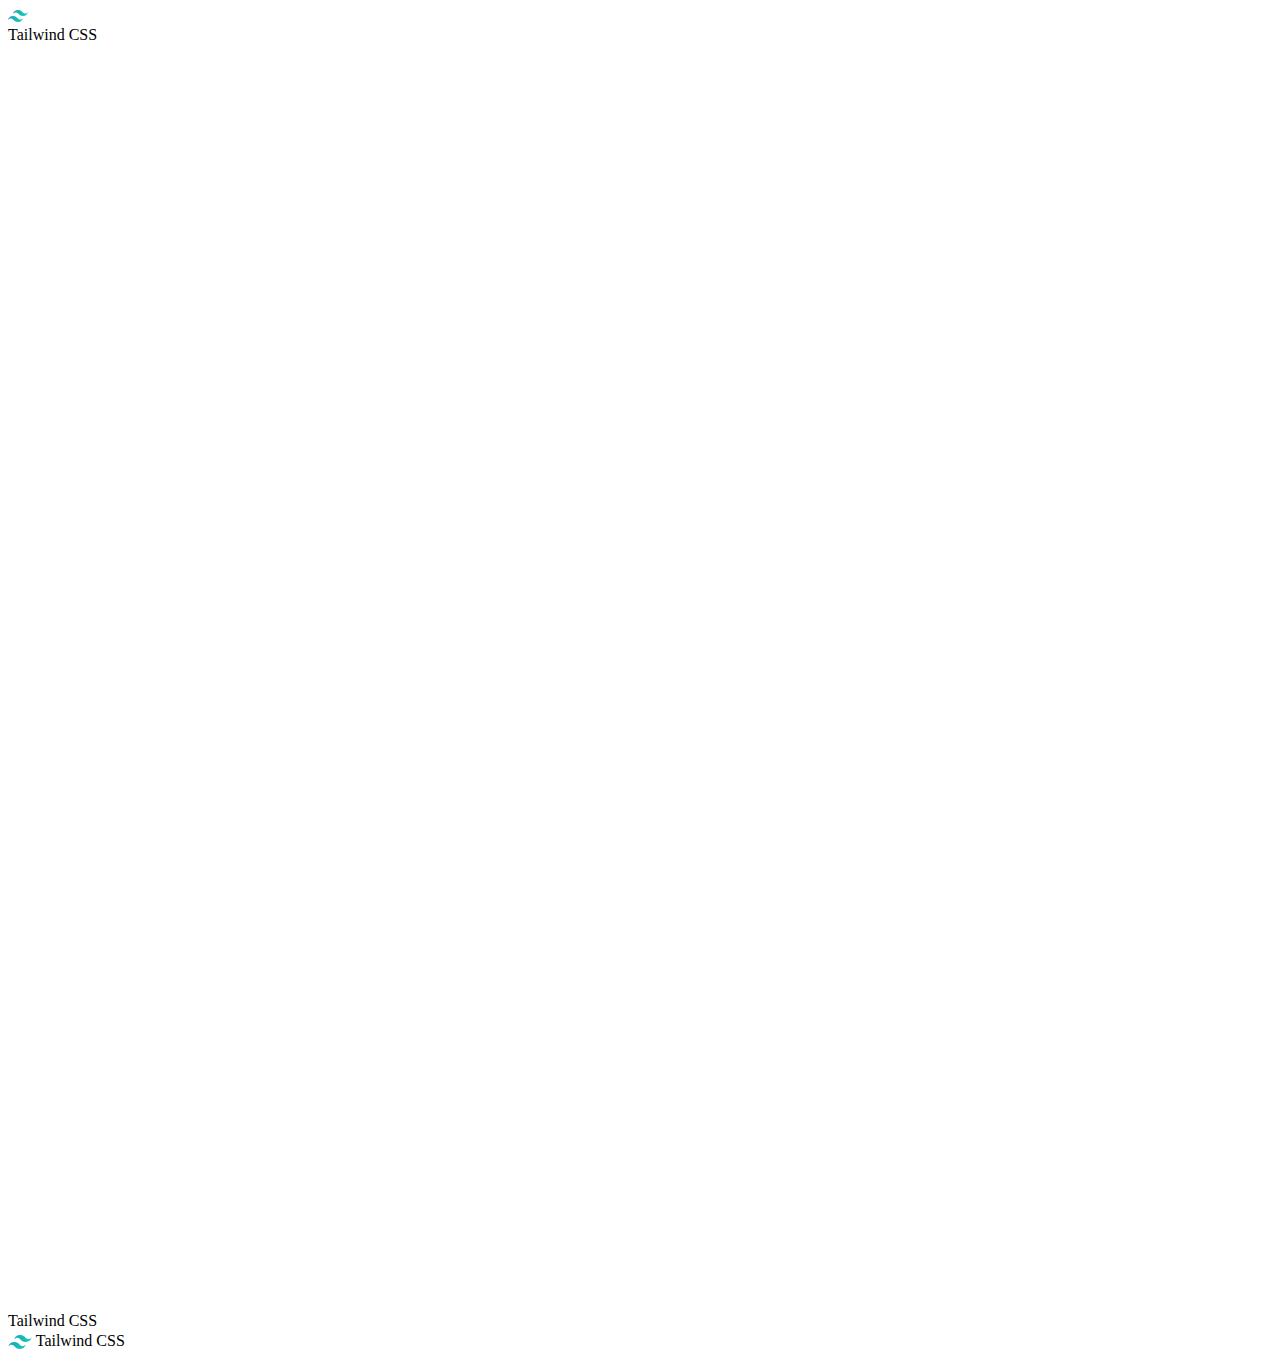
==== p.html @ 1f1ba181 "guardando cambios" ====
<!DOCTYPE html>
<html lang="es">
<head>
    <meta charset="UTF-8">
    <meta name="viewport" content="width=device-width, initial-scale=1.0">
    <title>Mostrar SVG de Tailwind CSS</title>
    <style>
        .tailwind-icon {
            display: inline-block;
            width: 24px;
            height: 24px;
            background: url('svg/tailwind-css.svg') no-repeat center center;
            background-size: contain;
            vertical-align: middle;
        }
    </style>
</head>
<body>
    <!-- Opción 1: Usar una etiqueta <img> -->
    <div class="interes">
        <img src="svg/tailwind-css.svg" style="text-align: center;" alt="Tailwind CSS" width="20px"; height: 24px;> <br>
        <span class="lenguajes">Tailwind CSS</span>
    </div>

    <!-- Opción 2: Incrustar el SVG directamente en el HTML -->
    <div class="interes">
        <svg xmlns="http://www.w3.org/2000/svg" viewBox="0 0 24 24" fill="currentColor">
            <!-- Aquí pega el contenido del archivo tailwind.svg -->
        </svg>
        <span class="lenguajes">Tailwind CSS</span>
    </div>

    <!-- Opción 3: Usar CSS para establecer la imagen de fondo -->
    <div class="interes">
        <span class="tailwind-icon"></span>
        <span class="lenguajes">Tailwind CSS</span>
    </div>
</body>
</html>
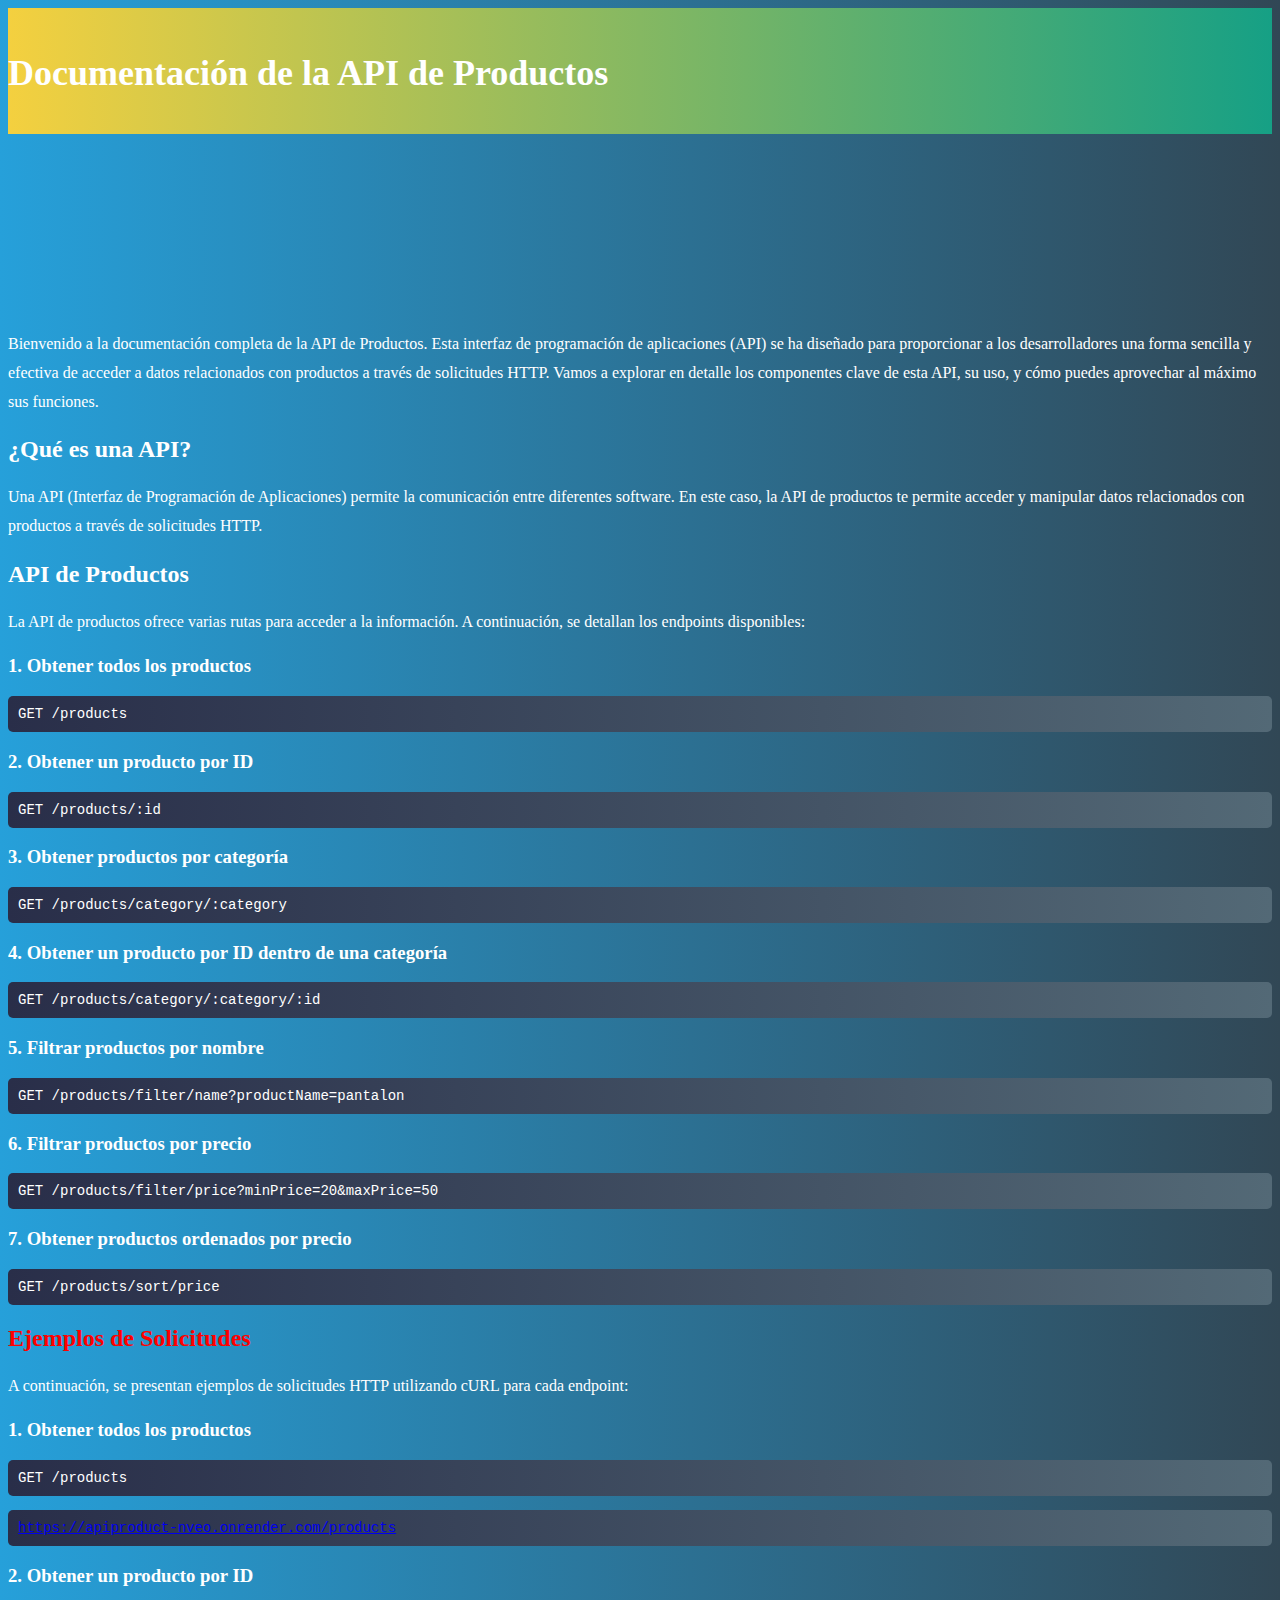
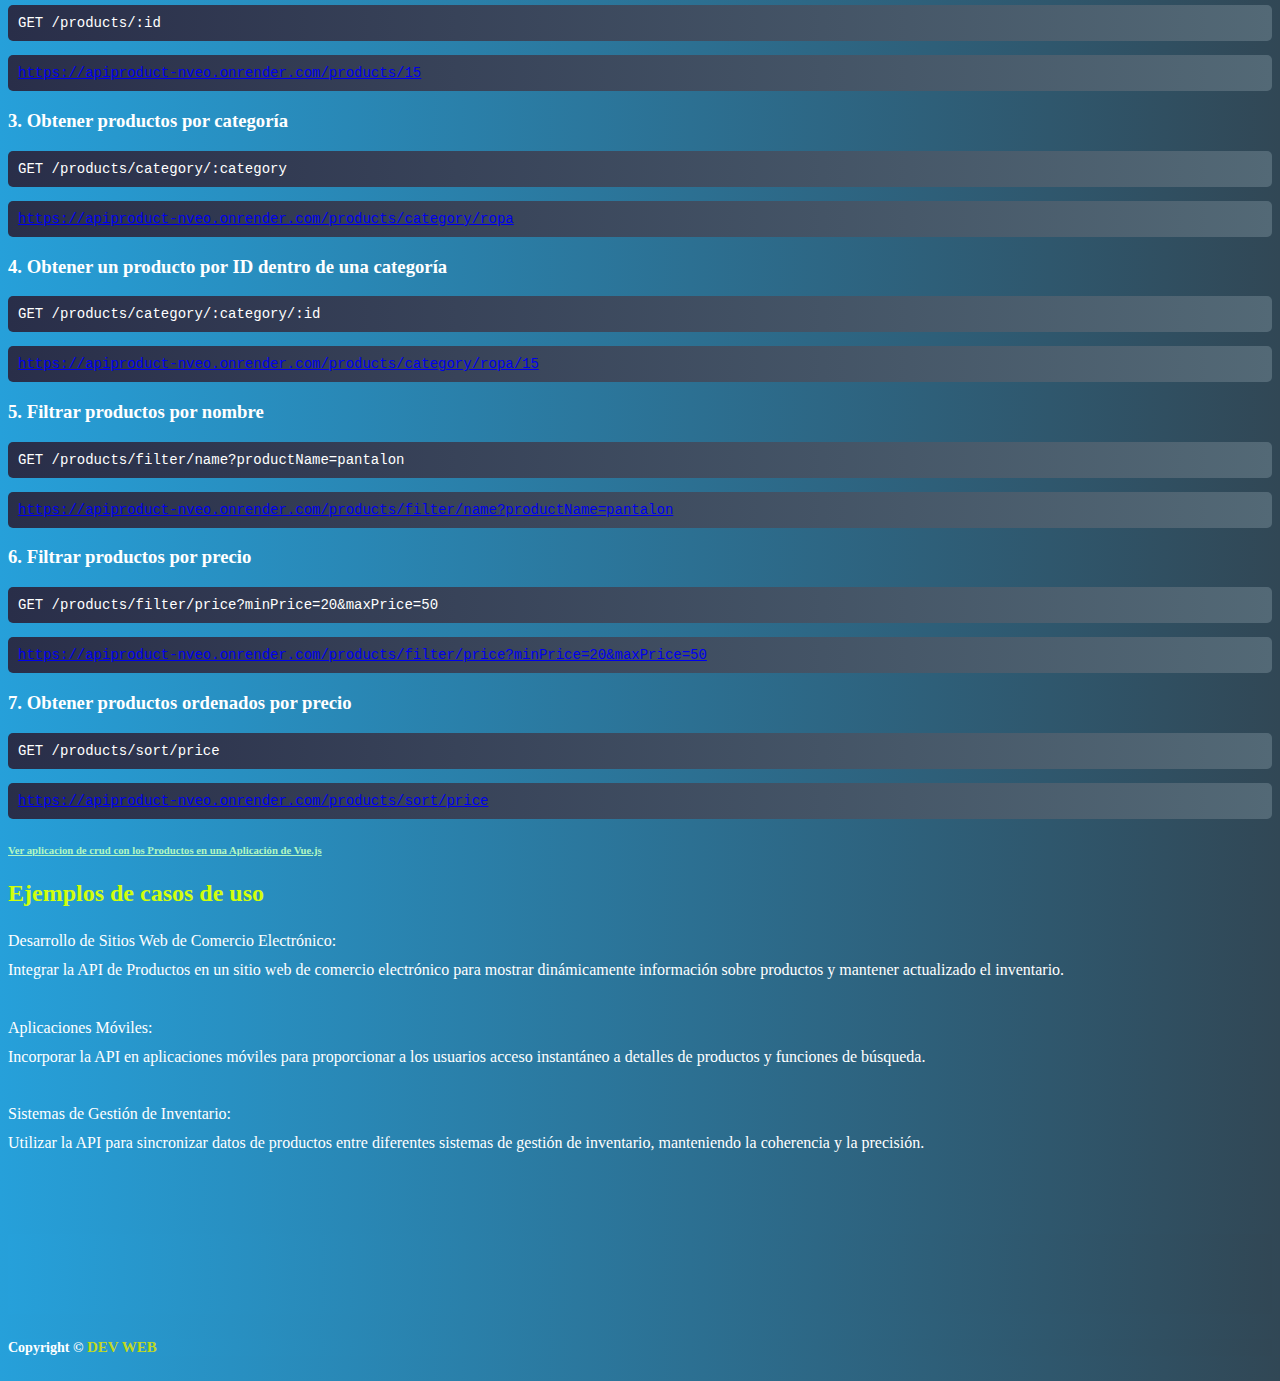
==== commit 01307f2d: "sftmkaaaakzssssd" ====
--- a/p.html
+++ b/p.html
@@ -1,39 +1,317 @@
 <!DOCTYPE html>
-<html lang="es">
+<html lang="en">
 <head>
-    <meta charset="UTF-8">
-    <meta name="viewport" content="width=device-width, initial-scale=1.0">
-    <title>Mostrar SVG de Tailwind CSS</title>
+    <meta charset="utf-8">
+    <meta name="viewport" content="width=device-width, initial-scale=1, shrink-to-fit=no">
+    
+    <!-- SEO Meta Tags -->
+    <meta name="description" content="Your description">
+    <meta name="author" content="Your name">
+
+    <!-- OG Meta Tags to improve the way the post looks when you share the page on Facebook, Twitter, LinkedIn -->
+    <meta property="og:site_name" content="" /> <!-- website name -->
+    <meta property="og:site" content="" /> <!-- website link -->
+    <meta property="og:title" content=""/> <!-- title shown in the actual shared post -->
+    <meta property="og:description" content="" /> <!-- description shown in the actual shared post -->
+    <meta property="og:image" content="" /> <!-- image link, make sure it's jpg -->
+    <meta property="og:url" content="" /> <!-- where do you want your post to link to -->
+    <meta name="twitter:card" content="summary_large_image"> <!-- to have large image post format in Twitter -->
+
+    <!-- Webpage Title -->
+    <title>apiproduct</title>
+    
+    <!-- Styles -->
+    <link rel="preconnect" href="https://fonts.gstatic.com">
+    <link href="https://fonts.googleapis.com/css2?family=Open+Sans:ital,wght@0,400;0,600;0,700;1,400&family=Poppins:wght@600&display=swap" rel="stylesheet">
+    <link href="css/bootstrap.css" rel="stylesheet">
+    <link href="https://cdn.jsdelivr.net/npm/bootstrap@5.0.2/dist/css/bootstrap.min.css" rel="stylesheet" integrity="sha384-EVSTQN3/azprG1Anm3QDgpJLIm9Nao0Yz1ztcQTwFspd3yD65VohhpuuCOmLASjC" crossorigin="anonymous">
+    <link href="css/fontawesome-all.css" rel="stylesheet">
+    <link href="css/styles.css" rel="stylesheet">
+    <!-- Favicon  -->
+    <link rel="icon" href="images/lenguaje-de-codificacion.png">
+    
+</head>
+<body data-spy="scroll" data-target=".fixed-top">
     <style>
-        .tailwind-icon {
-            display: inline-block;
-            width: 24px;
-            height: 24px;
-            background: url('svg/tailwind-css.svg') no-repeat center center;
-            background-size: contain;
-            vertical-align: middle;
-        }
+          /* Estilos de la navegación */
+body{
+    background: #314755;  /* fallback for old browsers */
+background: -webkit-linear-gradient(to right, #26a0da, #314755);  /* Chrome 10-25, Safari 5.1-6 */
+background: linear-gradient(to right, #26a0da, #314755); /* W3C, IE 10+/ Edge, Firefox 16+, Chrome 26+, Opera 12+, Safari 7+ */
+
+}
+
+
+
+/* Estilos del encabezado */
+.header {
+    background-color: #f8f9fa;
+    padding: 20px 0;
+    background: #16A085;  /* fallback for old browsers */
+background: -webkit-linear-gradient(to right, #F4D03F, #16A085);  /* Chrome 10-25, Safari 5.1-6 */
+background: linear-gradient(to right, #F4D03F, #16A085); /* W3C, IE 10+/ Edge, Firefox 16+, Chrome 26+, Opera 12+, Safari 7+ */
+
+}
+
+.header h1 {
+    font-size: 36px;
+    margin-bottom: 20px;
+}
+
+/* Estilos del contenido principal */
+.ex-basic-1 {
+    padding: 60px 0;
+    color: white;
+}
+
+.code {
+    padding: 60px 0;
+    color: rgb(50, 50, 50);
+}
+
+.ex-basic-1 h2 {
+    font-size: 24px;
+    margin-bottom: 20px;
+}
+
+.ex-basic-1 p {
+    font-size: 16px;
+    line-height: 1.8;
+    
+}
+
+.ex-basic-1 pre {
+    background: #e3f5ff;  /* fallback for old browsers */
+background: -webkit-linear-gradient(to right, #292E49, #d7effd);  /* Chrome 10-25, Safari 5.1-6 */
+background: linear-gradient(to right, #292E49, #536976); /* W3C, IE 10+/ Edge, Firefox 16+, Chrome 26+, Opera 12+, Safari 7+ */
+
+    padding: 10px;
+    border-radius: 5px;
+    overflow-x: auto;
+    font-size: 14px;
+}
+
+/* Estilos del pie de página */
+.footer {
+    padding: 40px 0;
+}
+
+.footer .social-container {
+    margin-top: 20px;
+}
+
+.footer .social-container .fa-stack {
+    margin-right: 20px;
+}
+
+/* Estilos generales */
+.text-success {
+    color: #b2f7c2 !important;
+}
+
+.text-danger {
+    color: #ff0000 !important;
+}
+
+.text-white {
+    color: #fff !important;
+}
+
+.bg-gray {
+    background: #314755;  /* fallback for old browsers */
+background: -webkit-linear-gradient(to right, #26a0da, #314755);  /* Chrome 10-25, Safari 5.1-6 */
+background: linear-gradient(to right, #26a0da, #314755); /* W3C, IE 10+/ Edge, Firefox 16+, Chrome 26+, Opera 12+, Safari 7+ */
+}
+
+.p-small {
+    font-size: 14px;
+}
+
+.no-line {
+    text-decoration: none !important;
+}
+
+/* Estilos para dispositivos móviles */
+@media (max-width: 768px) {
+    .ex-basic-1 {
+        padding: 40px 0;
+    }
+    
+    .header h1 {
+        font-size: 28px;
+    }
+    
+    .ex-basic-1 h2 {
+        font-size: 20px;
+    }
+    
+    .footer {
+        padding: 20px 0;
+    }
+}
+
     </style>
-</head>
-<body>
-    <!-- Opción 1: Usar una etiqueta <img> -->
-    <div class="interes">
-        <img src="svg/tailwind-css.svg" style="text-align: center;" alt="Tailwind CSS" width="20px"; height: 24px;> <br>
-        <span class="lenguajes">Tailwind CSS</span>
-    </div>
-
-    <!-- Opción 2: Incrustar el SVG directamente en el HTML -->
-    <div class="interes">
-        <svg xmlns="http://www.w3.org/2000/svg" viewBox="0 0 24 24" fill="currentColor">
-            <!-- Aquí pega el contenido del archivo tailwind.svg -->
-        </svg>
-        <span class="lenguajes">Tailwind CSS</span>
-    </div>
-
-    <!-- Opción 3: Usar CSS para establecer la imagen de fondo -->
-    <div class="interes">
-        <span class="tailwind-icon"></span>
-        <span class="lenguajes">Tailwind CSS</span>
-    </div>
+   <!-- Navegación -->
+   <!-- fin de navbar -->
+<!-- fin de navegación -->
+
+<!-- Encabezado -->
+<header id="header" class="header" id="header">
+    <div class="container">
+        <div class="row">
+            <div class="col-xl-10 offset-xl-1 text-white" >
+                <h1 class=" text-white">Documentación de la API de Productos</h1>
+            </div> <!-- fin de col -->
+        </div> <!-- fin de row -->
+    </div> <!-- fin de container -->
+</header> <!-- fin de ex-header -->
+<!-- fin de encabezado -->
+
+<!-- Básico -->
+<div class="ex-basic-1 pt-5 pb-5">
+    <div class="container">
+        <div class="row">
+           
+        </div> <!-- fin de row -->
+    </div> <!-- fin de container -->
+</div> <!-- fin de ex-basic-1 -->
+<!-- fin de básico -->
+
+<!-- Básico -->
+<div class="ex-basic-1 pt-4">
+    <div class="container">
+        <div class="row">
+            <div class="col-xl-10 offset-xl-1">
+              
+               
+                <p>  Bienvenido a la documentación completa de la API de Productos. Esta interfaz de programación de aplicaciones (API) se ha diseñado para proporcionar a los desarrolladores una forma sencilla y efectiva de acceder a datos relacionados con productos a través de solicitudes HTTP. Vamos a explorar en detalle los componentes clave de esta API,
+                     su uso, y cómo puedes aprovechar al máximo sus funciones.</p>
+
+                <h2>¿Qué es una API?</h2>
+            
+                <p>Una API (Interfaz de Programación de Aplicaciones) permite la comunicación entre diferentes software. En este caso, la API de productos te permite acceder y manipular datos relacionados con productos a través de solicitudes HTTP.</p>
+            
+                <h2>API de Productos</h2>
+            
+                <p>La API de productos ofrece varias rutas para acceder a la información. A continuación, se detallan los endpoints disponibles:</p>
+            
+                <h3>1. Obtener todos los productos</h3>
+                <pre><code>GET /products</code></pre>
+            
+                <h3>2. Obtener un producto por ID</h3>
+                <pre><code>GET /products/:id</code></pre>
+            
+                <h3>3. Obtener productos por categoría</h3>
+                <pre><code>GET /products/category/:category</code></pre>
+            
+                <h3>4. Obtener un producto por ID dentro de una categoría</h3>
+                <pre><code>GET /products/category/:category/:id</code></pre>
+            
+                <h3>5. Filtrar productos por nombre</h3>
+                <pre><code>GET /products/filter/name?productName=pantalon</code></pre>
+            
+                <h3>6. Filtrar productos por precio</h3>
+                <pre><code>GET /products/filter/price?minPrice=20&maxPrice=50</code></pre>
+            
+                <h3>7. Obtener productos ordenados por precio</h3>
+                <pre><code>GET /products/sort/price</code></pre>
+
+                <h2 class=" text-danger">Ejemplos de Solicitudes</h2>
+
+                <p>A continuación, se presentan ejemplos de solicitudes HTTP utilizando cURL para cada endpoint:</p>
+            
+                <h3>1. Obtener todos los productos</h3>
+                <pre><code>GET /products</code></pre>
+                <pre><code><a href="https://apiproduct-nveo.onrender.com/products" target="_blank">https://apiproduct-nveo.onrender.com/products</a></code></pre>
+            
+                <h3>2. Obtener un producto por ID</h3>
+                <pre><code>GET /products/:id</code></pre>
+                <pre><code><a href="https://apiproduct-nveo.onrender.com/products/15" target="_blank">https://apiproduct-nveo.onrender.com/products/15</a></code></pre>
+            
+                <h3>3. Obtener productos por categoría</h3>
+                <pre><code>GET /products/category/:category</code></pre>
+                <pre><code><a href="https://apiproduct-nveo.onrender.com/products/category/ropa" target="_blank">https://apiproduct-nveo.onrender.com/products/category/ropa</a></code></pre>
+            
+                <h3>4. Obtener un producto por ID dentro de una categoría</h3>
+                <pre><code>GET /products/category/:category/:id</code></pre>
+                <pre><code><a href="https://apiproduct-nveo.onrender.com/products/category/ropa/15" target="_blank">https://apiproduct-nveo.onrender.com/products/category/ropa/15</a></code></pre>
+            
+                <h3>5. Filtrar productos por nombre</h3>
+                <pre><code>GET /products/filter/name?productName=pantalon</code></pre>
+                <pre><code><a href="https://apiproduct-nveo.onrender.com/products/filter/name?productName=pantalon" target="_blank">https://apiproduct-nveo.onrender.com/products/filter/name?productName=pantalon</a></code></pre>
+            
+                <h3>6. Filtrar productos por precio</h3>
+                <pre><code>GET /products/filter/price?minPrice=20&maxPrice=50</code></pre>
+                <pre><code><a href="https://apiproduct-nveo.onrender.com/products/filter/price?minPrice=20&maxPrice=50" target="_blank">https://apiproduct-nveo.onrender.com/products/filter/price?minPrice=20&maxPrice=50</a></code></pre>
+            
+                <h3>7. Obtener productos ordenados por precio</h3>
+                <pre><code>GET /products/sort/price</code></pre>
+                <pre><code><a href="https://apiproduct-nveo.onrender.com/products/sort/price" target="_blank">https://apiproduct-nveo.onrender.com/products/sort/price</a></code></pre>
+
+                <div class="container text-center">
+                    <!-- Enlace directo a la aplicación Vue.js -->
+                        <a class=" text-success" href="https://crud-vuejs-kappa.vercel.app/home" target="_blank"> <h6 class=" text-success">Ver aplicacion  de crud con los Productos en una Aplicación de Vue.js</h6></a>
+
+                </div>
+
+                <h2 style="color:rgb(210, 255, 11)">Ejemplos de casos de uso</h2>
+                <p>
+                    Desarrollo de Sitios Web de Comercio Electrónico: <br> 
+
+                    Integrar la API de Productos en un sitio web de comercio electrónico para mostrar dinámicamente información sobre productos y mantener actualizado el inventario. <br><br>
+
+                    Aplicaciones Móviles: <br>
+                    
+                    Incorporar la API en aplicaciones móviles para proporcionar a los usuarios acceso instantáneo a detalles de productos y funciones de búsqueda. <br><br>
+                    Sistemas de Gestión de Inventario:
+                    <br>
+                    Utilizar la API para sincronizar datos de productos entre diferentes sistemas de gestión de inventario, manteniendo la coherencia y la precisión.
+                </p>
+            
+            
+            </div> <!-- fin de col -->
+        </div> <!-- fin de row -->
+    </div> <!-- fin de container -->
+</div> <!-- fin de ex-basic-1 -->
+<!-- fin de básico -->
+
+
+    <!-- Footer -->
+    <div class="footer bg-gray">
+        <div class="container">
+            <div class="row">
+                <div class="col-lg-12">
+                   
+                </div> <!-- end of col -->
+            </div> <!-- end of row -->
+        </div> <!-- end of container -->
+    </div> <!-- end of footer -->  
+    <!-- end of footer -->
+
+
+   
+    <!-- Copyright -->
+    <div class="copyright bg-gray">
+        <div class="container">
+            <div class="row  text-center">
+                <div class="col-lg-12">
+                    
+                        <h6 class="navbar-expand text-white"><p class="p-small">Copyright © <span class="" style="color: #c0d920; font-size: 15px;">DEV WEB</span> </h6>
+                    </a></p>
+                </div> <!-- end of col -->
+            </div> <!-- enf of row -->
+        </div> <!-- end of container -->
+
+       
+        
+    </div> <!-- end of copyright --> 
+    <!-- end of copyright -->
+    
+        
+    <!-- Scripts -->
+    <script src="js/jquery.min.js"></script> <!-- jQuery for Bootstrap's JavaScript plugins -->
+    <script src="https://cdn.jsdelivr.net/npm/bootstrap@5.0.2/dist/js/bootstrap.bundle.min.js" integrity="sha384-MrcW6ZMFYlzcLA8Nl+NtUVF0sA7MsXsP1UyJoMp4YLEuNSfAP+JcXn/tWtIaxVXM" crossorigin="anonymous"></script>
+    <script src="js/jquery.easing.min.js"></script> <!-- jQuery Easing for smooth scrolling between anchors -->
+    <script src="js/scripts.js"></script> <!-- Custom scripts -->
 </body>
-</html>
+</html>